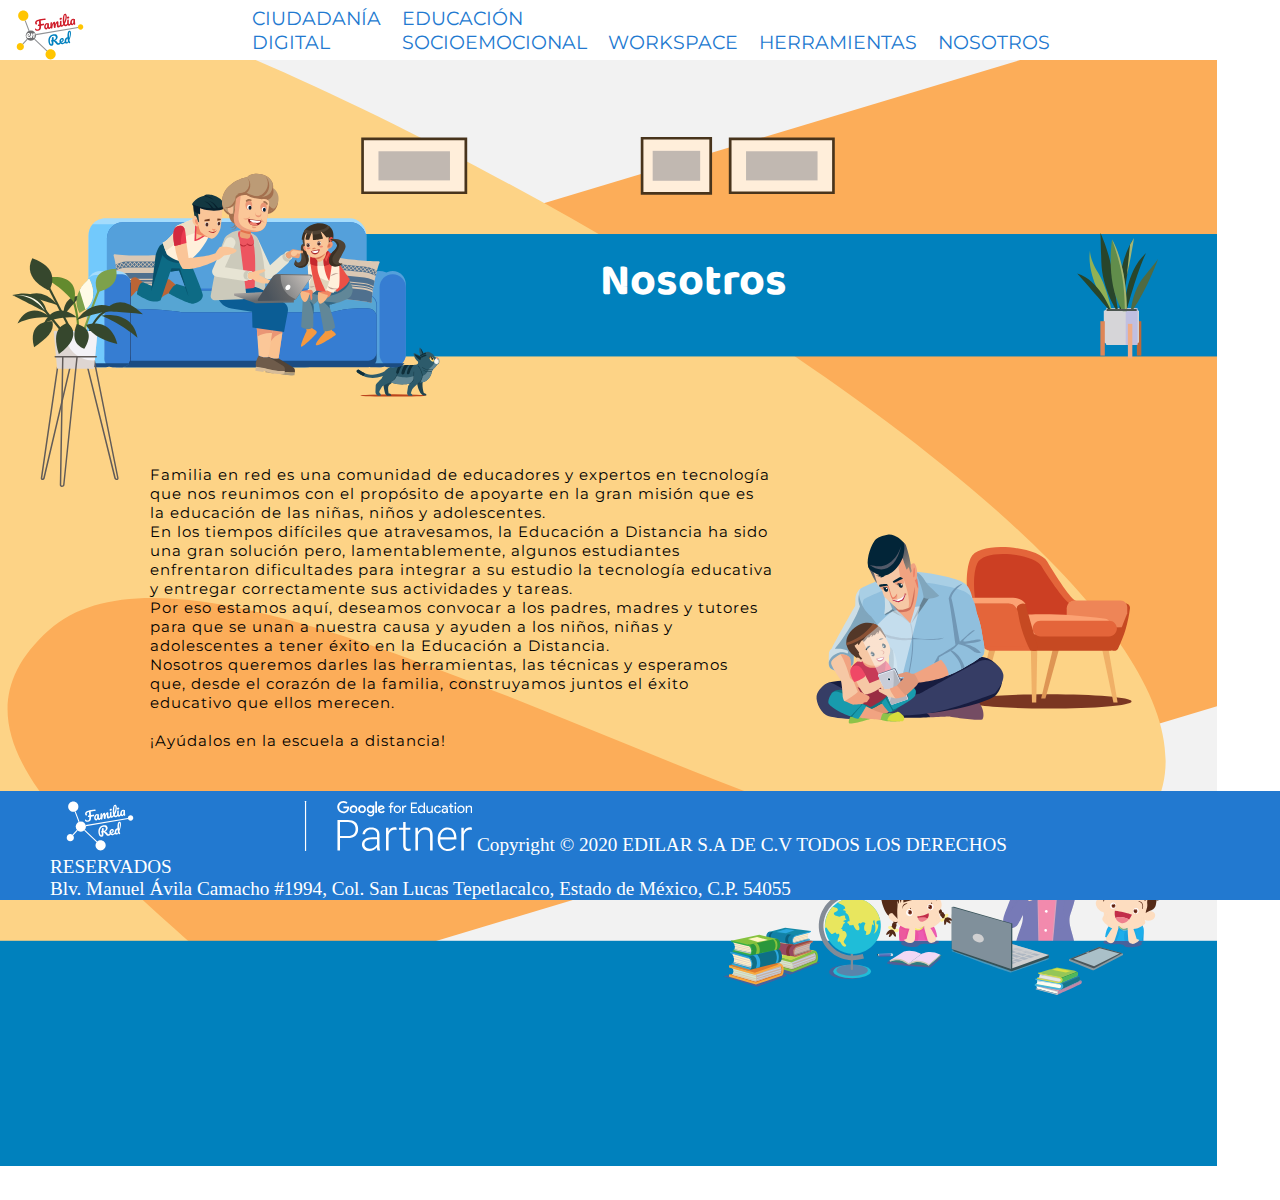
==== src/pages/AboutUs.html @ 0a8185c0 "first fase finish" ====
<!DOCTYPE html>
<html lang="en">
<head>
    <meta charset="UTF-8">
    <meta http-equiv="X-UA-Compatible" content="IE=edge">
    <meta name="viewport" content="width=device-width, initial-scale=1.0">
    <link rel="preconnect" href="https://fonts.gstatic.com">
   <link href="https://fonts.googleapis.com/css2?family=Montserrat&display=swap" rel="stylesheet">
    <link href="https://fonts.googleapis.com/css2?family=Baloo+2:wght@700&display=swap" rel="stylesheet">
    <link rel="stylesheet" href="../styles/index.css">
    <title>Familia en Red</title>
</head>
<body >
    <a class='image-about'></a>
    <header class="header">
        <div class="container logo-nav-container">
            <img class="logo" src="../styles/logo.svg" height="50px"/>
            <span class="menu-icon">Menú</span>
            <nav class="navigation">
                <ul class="show">
                <!-- <li><a href="ciudadania"> CIUDADANÍA <br/> DIGITAL</a></li>
                <li><a href="/educacion/" target="_blank">EDUCACIÓN <br/> SOCIOEMOCIONAL</a></li>
                <li><a href="/google/" target="_blank">GOOGLE <br/>WORKSPACE</a></li>
                <li><a href="/herramientas/" target="_blank">HERRAMIENTAS</a></li>
                <li><a href="/nosotros/" >NOSOTROS</a></li> -->
                <li>CIUDADANÍA <br/> DIGITAL</li>
                <li>EDUCACIÓN<br/> SOCIOEMOCIONAL</li>
                <li>WORKSPACE</li>
                <li>HERRAMIENTAS</li>
                <li>NOSOTROS</li>
            </ul>
            </nav>
        </div>
    </header>
    <main class="main">
        <h1 class="about-us">Nosotros</h1>
        <div class="presentation">
            <div class="we-are-family"><span >Familia en red es una comunidad de educadores y expertos en tecnología
                <br/> que nos reunimos con el propósito de apoyarte en la gran misión que es
                <br/>la educación de las niñas, niños y adolescentes.
                <br/>En los tiempos difíciles que atravesamos, la Educación a Distancia ha sido
                <br/>una gran solución pero, lamentablemente, algunos estudiantes
                <br/>enfrentaron dificultades para integrar a su estudio la tecnología educativa
                <br/>y entregar correctamente sus actividades y tareas.
                <br/>Por eso estamos aquí, deseamos convocar a los padres, madres y tutores
                <br/>para que se unan a nuestra causa y ayuden a los niños, niñas y
                <br/>adolescentes a tener éxito en la Educación a Distancia.
                <br/>Nosotros queremos darles las herramientas, las técnicas y esperamos
                <br/>que, desde el corazón de la familia, construyamos juntos el éxito
                <br/>educativo que ellos merecen.
                <br/>
                <br/>¡Ayúdalos en la escuela a distancia!
            </div>
        </div>
    </main>
    <footer class="footer">
        <div class="container">
            <img class="logo-white" src="../styles/logowhite.svg" height="50px" alt="Red Potencia">
            <img class="logo-white-google" src="../styles/google.svg" height="50px" alt="Red Potencia">
                Copyright © 2020 EDILAR S.A DE C.V TODOS LOS DERECHOS RESERVADOS
                    <br> Blv. Manuel Ávila Camacho #1994, Col. San Lucas Tepetlacalco, Estado de México, C.P. 54055
        </div>

    </footer>
    <script src="https://code.jquery.com/jquery-3.5.1.min.js"></script>
    <script src="src/pages/scripts.js"></script>   
</body>
</html>
---- src/styles/index.css ----
body{
    margin: 0px;
    height: 100%;
}
.image {
    position:absolute;
    width:1217px; 
    height:5900px;
    background-image:url('./fondo.svg');
    background-repeat: no-repeat;
    z-index:-1;
}
.image-about{
    position:absolute;
    width:1217px; 
    height:1200px;
    background-image:url('./aboutus.svg');
    background-repeat: no-repeat;
    z-index:-1;
}
.content {
    position:absolute; 
    width:100%; 
    top:100%; 
    height: 100px;
}
p{
    margin-bottom: 1.6em;
}
a{
    color:blue;
}
h1{
    font-family:'Baloo 2', cursive;
    color:white;
    font-size: 3.5vw;
}
.main{
    padding-top: 1rem;
} 
.container{
    width:85%;
    max-width: 1050px;
} 
.presentation{
    padding-top: 3rem;
}
.header {
    background: #fff;
    position: fixed;
    left: 0;
    top: 0;
    right: 0;
}
 .header a{
     color: rgb(29, 43, 204);
     text-decoration: none;
 }
.logo-nav-container{
    display: flex;
    justify-content: space-between;
    align-items: center;
    flex-wrap: wrap;
}
.logo{
    padding-left: 1rem;
    padding-top: 0.6rem;
    font-size: 2em;
}
.logo-white{
    padding-left: 1rem;
    padding-top: 0.6rem;
    font-size: 2em;
}
.logo-white-google{
    padding-left: -8rem;
    padding-top: 0.6rem;
    font-size: 1em;
}
.menu-icon{
    display: none;
}
.navigation{
    /* font-family: 'Baloo 2', cursive; */
    font-family: 'Montserrat', sans-serif;
    margin-left: 2rem;
    padding: 0;
    font-size: 1.5vw;
}
.navigation ul{
    margin: 0;
    padding: 0;
    list-style: none;
}
 .navigation ul li{
     display: inline-block;
 }
 .navigation ul li a{
     display: block;
     padding-left: 0.6rem;
     transition: all 0.4s linear;
 }
 .navigation ul li a:hover {
   background: rgb(33, 4, 96);
 } 
 .about-us{
    padding-top: 200px;
    padding-left: 600px;  
 }
 .we-are{
    font-family: 'Montserrat', sans-serif;
    letter-spacing:2px;
    font-size: 18px;
    padding-top: 100px;
    padding-left: 130px;   
 }

 .digital-citizen{
    padding-top: 400px;
    padding-left: 400px;
 }
 .citizen-video{
    padding-top: 150px;
    padding-left: 210px; 
 }
 .emotional-education{
    padding-top: 200px;
    padding-left: 400px;
 }
 .google-use{
    padding-top: 580px;
    padding-left: 20px;
 }
 .google-device{
    padding-top: 550px;
    padding-left: 420px; 
 }
 .settings-storage{
    padding-top: 600px;
    padding-left: 420px; 
 }
 .comunication-settings{
    padding-top: 550px;
    padding-left: 100px;
 }
 .collaboration-settings{
    padding-top: 690px;
    padding-left: 80px;
 }
 .we-are-family{
    font-family: 'Montserrat', sans-serif;
    letter-spacing:1px;
    font-size: 15px;
    padding-top: 70px;
    padding-left: 150px;   
 }
 .footer{
   background:#2279d0;
   position: fixed;
   padding-left: 50px;
   left: 0;
   bottom: 0;
   width:100%;
   font-size: 1.5vw; 
   color: white;
 }
 .show li{
     color:#2279d0;
     padding-left: 1rem;
 }
 .copyright{
    font-size: 15px;
    padding: 15px; 

 }
     
 @media only screen and (max-width: 767px){
    .menu-icon{
        display:block;
        cursor:pointer;
        padding: 0.5 1rem;
    }
   .navigation{
       width:100%;
   } 
    .navigation ul{
       display: none;
    }
    .navigation ul.show{
        display: block;
    }
   .navigation ul li{
        display: block;
    }
    .navigation ul li a{
        display: block;
        padding: 0.3rem;
        transition: all 0.4s linear;
    }
    .navigation ul li a:hover {
      background: rgb(82, 41, 120);
    }
    .footer{
        padding: 0.3rem;
    }
}
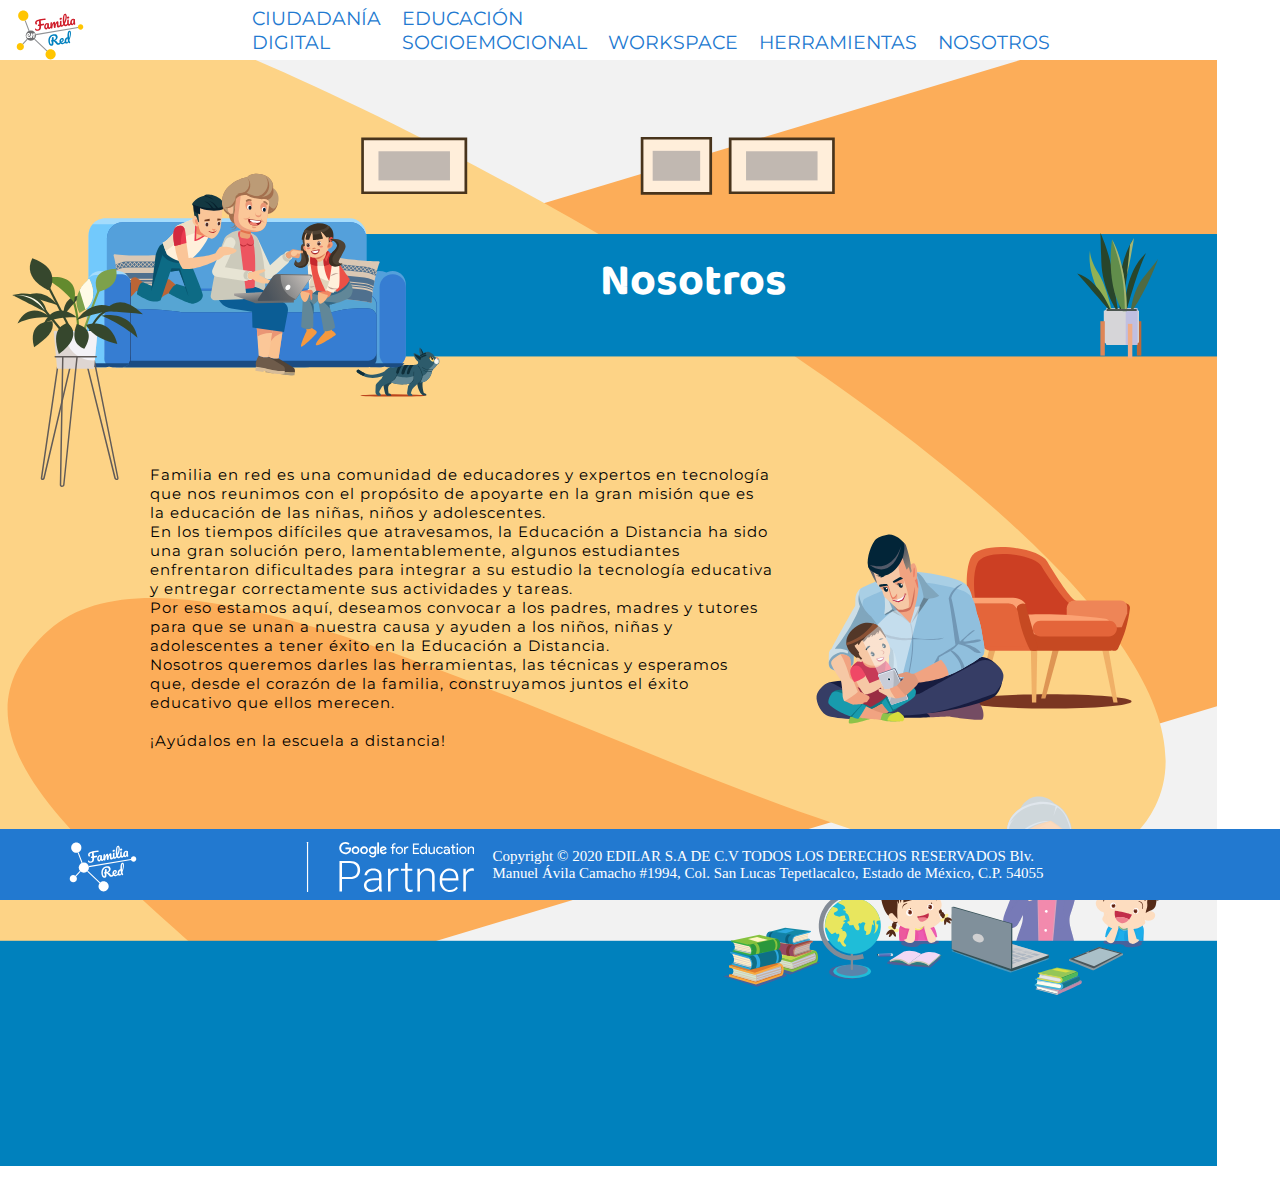
==== commit 36d24833: "prettier" ====
--- a/src/pages/AboutUs.html
+++ b/src/pages/AboutUs.html
@@ -1,68 +1,75 @@
 <!DOCTYPE html>
 <html lang="en">
+
 <head>
     <meta charset="UTF-8">
     <meta http-equiv="X-UA-Compatible" content="IE=edge">
     <meta name="viewport" content="width=device-width, initial-scale=1.0">
     <link rel="preconnect" href="https://fonts.gstatic.com">
-   <link href="https://fonts.googleapis.com/css2?family=Montserrat&display=swap" rel="stylesheet">
+    <link href="https://fonts.googleapis.com/css2?family=Montserrat&display=swap" rel="stylesheet">
     <link href="https://fonts.googleapis.com/css2?family=Baloo+2:wght@700&display=swap" rel="stylesheet">
     <link rel="stylesheet" href="../styles/index.css">
     <title>Familia en Red</title>
 </head>
-<body >
+
+<body>
     <a class='image-about'></a>
     <header class="header">
         <div class="container logo-nav-container">
-            <img class="logo" src="../styles/logo.svg" height="50px"/>
+            <img class="logo" src="../styles/logo.svg" height="50px" />
             <span class="menu-icon">Menú</span>
             <nav class="navigation">
                 <ul class="show">
-                <!-- <li><a href="ciudadania"> CIUDADANÍA <br/> DIGITAL</a></li>
+                    <!-- <li><a href="ciudadania"> CIUDADANÍA <br/> DIGITAL</a></li>
                 <li><a href="/educacion/" target="_blank">EDUCACIÓN <br/> SOCIOEMOCIONAL</a></li>
                 <li><a href="/google/" target="_blank">GOOGLE <br/>WORKSPACE</a></li>
                 <li><a href="/herramientas/" target="_blank">HERRAMIENTAS</a></li>
                 <li><a href="/nosotros/" >NOSOTROS</a></li> -->
-                <li>CIUDADANÍA <br/> DIGITAL</li>
-                <li>EDUCACIÓN<br/> SOCIOEMOCIONAL</li>
-                <li>WORKSPACE</li>
-                <li>HERRAMIENTAS</li>
-                <li>NOSOTROS</li>
-            </ul>
+                    <li>CIUDADANÍA <br /> DIGITAL</li>
+                    <li>EDUCACIÓN<br /> SOCIOEMOCIONAL</li>
+                    <li>WORKSPACE</li>
+                    <li>HERRAMIENTAS</li>
+                    <li>NOSOTROS</li>
+                </ul>
             </nav>
         </div>
     </header>
     <main class="main">
         <h1 class="about-us">Nosotros</h1>
         <div class="presentation">
-            <div class="we-are-family"><span >Familia en red es una comunidad de educadores y expertos en tecnología
-                <br/> que nos reunimos con el propósito de apoyarte en la gran misión que es
-                <br/>la educación de las niñas, niños y adolescentes.
-                <br/>En los tiempos difíciles que atravesamos, la Educación a Distancia ha sido
-                <br/>una gran solución pero, lamentablemente, algunos estudiantes
-                <br/>enfrentaron dificultades para integrar a su estudio la tecnología educativa
-                <br/>y entregar correctamente sus actividades y tareas.
-                <br/>Por eso estamos aquí, deseamos convocar a los padres, madres y tutores
-                <br/>para que se unan a nuestra causa y ayuden a los niños, niñas y
-                <br/>adolescentes a tener éxito en la Educación a Distancia.
-                <br/>Nosotros queremos darles las herramientas, las técnicas y esperamos
-                <br/>que, desde el corazón de la familia, construyamos juntos el éxito
-                <br/>educativo que ellos merecen.
-                <br/>
-                <br/>¡Ayúdalos en la escuela a distancia!
+            <div class="we-are-family"><span>Familia en red es una comunidad de educadores y expertos en tecnología
+                    <br /> que nos reunimos con el propósito de apoyarte en la gran misión que es
+                    <br />la educación de las niñas, niños y adolescentes.
+                    <br />En los tiempos difíciles que atravesamos, la Educación a Distancia ha sido
+                    <br />una gran solución pero, lamentablemente, algunos estudiantes
+                    <br />enfrentaron dificultades para integrar a su estudio la tecnología educativa
+                    <br />y entregar correctamente sus actividades y tareas.
+                    <br />Por eso estamos aquí, deseamos convocar a los padres, madres y tutores
+                    <br />para que se unan a nuestra causa y ayuden a los niños, niñas y
+                    <br />adolescentes a tener éxito en la Educación a Distancia.
+                    <br />Nosotros queremos darles las herramientas, las técnicas y esperamos
+                    <br />que, desde el corazón de la familia, construyamos juntos el éxito
+                    <br />educativo que ellos merecen.
+                    <br />
+                    <br />¡Ayúdalos en la escuela a distancia!
             </div>
         </div>
     </main>
     <footer class="footer">
         <div class="container">
-            <img class="logo-white" src="../styles/logowhite.svg" height="50px" alt="Red Potencia">
-            <img class="logo-white-google" src="../styles/google.svg" height="50px" alt="Red Potencia">
-                Copyright © 2020 EDILAR S.A DE C.V TODOS LOS DERECHOS RESERVADOS
-                    <br> Blv. Manuel Ávila Camacho #1994, Col. San Lucas Tepetlacalco, Estado de México, C.P. 54055
+            <table class="table">
+                <tr>
+                    <td><img class="logo-white" src="../styles/logowhite.svg" height="50px" alt="Red Potencia"></td>
+                    <td><img class="logo-white-google" src="../styles/google.svg" height="50px" alt="Red Potencia">
+                    </td>
+                    <td class="copyright"> Copyright © 2020 EDILAR S.A DE C.V TODOS LOS DERECHOS RESERVADOS
+                        Blv. Manuel Ávila Camacho #1994, Col. San Lucas Tepetlacalco, Estado de México, C.P. 54055</td>
+                </tr>
+            </table>
         </div>
-
     </footer>
     <script src="https://code.jquery.com/jquery-3.5.1.min.js"></script>
-    <script src="src/pages/scripts.js"></script>   
+    <script src="src/pages/scripts.js"></script>
 </body>
+
 </html>--- a/src/styles/index.css
+++ b/src/styles/index.css
@@ -1,206 +1,205 @@
-body{
-    margin: 0px;
-    height: 100%;
+body {
+  margin: 0px;
+  height: 100%;
 }
 .image {
-    position:absolute;
-    width:1217px; 
-    height:5900px;
-    background-image:url('./fondo.svg');
-    background-repeat: no-repeat;
-    z-index:-1;
-}
-.image-about{
-    position:absolute;
-    width:1217px; 
-    height:1200px;
-    background-image:url('./aboutus.svg');
-    background-repeat: no-repeat;
-    z-index:-1;
+  position: absolute;
+  width: 1217px;
+  height: 5900px;
+  background-image: url("./fondo.svg");
+  background-repeat: no-repeat;
+  z-index: -1;
+}
+.image-about {
+  position: absolute;
+  width: 1217px;
+  height: 1200px;
+  background-image: url("./aboutus.svg");
+  background-repeat: no-repeat;
+  z-index: -1;
 }
 .content {
-    position:absolute; 
-    width:100%; 
-    top:100%; 
-    height: 100px;
-}
-p{
-    margin-bottom: 1.6em;
-}
-a{
-    color:blue;
-}
-h1{
-    font-family:'Baloo 2', cursive;
-    color:white;
-    font-size: 3.5vw;
-}
-.main{
-    padding-top: 1rem;
-} 
-.container{
-    width:85%;
-    max-width: 1050px;
-} 
-.presentation{
-    padding-top: 3rem;
+  position: absolute;
+  width: 100%;
+  top: 100%;
+  height: 100px;
+}
+p {
+  margin-bottom: 1.6em;
+}
+a {
+  color: blue;
+}
+h1 {
+  font-family: "Baloo 2", cursive;
+  color: white;
+  font-size: 3.5vw;
+}
+.main {
+  padding-top: 1rem;
+}
+.container {
+  width: 85%;
+  max-width: 1050px;
+}
+.presentation {
+  padding-top: 3rem;
 }
 .header {
-    background: #fff;
-    position: fixed;
-    left: 0;
-    top: 0;
-    right: 0;
-}
- .header a{
-     color: rgb(29, 43, 204);
-     text-decoration: none;
- }
-.logo-nav-container{
-    display: flex;
-    justify-content: space-between;
-    align-items: center;
-    flex-wrap: wrap;
-}
-.logo{
-    padding-left: 1rem;
-    padding-top: 0.6rem;
-    font-size: 2em;
-}
-.logo-white{
-    padding-left: 1rem;
-    padding-top: 0.6rem;
-    font-size: 2em;
-}
-.logo-white-google{
-    padding-left: -8rem;
-    padding-top: 0.6rem;
-    font-size: 1em;
-}
-.menu-icon{
+  background: #fff;
+  position: fixed;
+  left: 0;
+  top: 0;
+  right: 0;
+}
+.header a {
+  color: rgb(29, 43, 204);
+  text-decoration: none;
+}
+.logo-nav-container {
+  display: flex;
+  justify-content: space-between;
+  align-items: center;
+  flex-wrap: wrap;
+}
+.logo {
+  padding-left: 1rem;
+  padding-top: 0.6rem;
+  font-size: 2em;
+}
+.logo-white {
+  padding-left: 1rem;
+  padding-top: 0.6rem;
+  font-size: 2em;
+}
+.logo-white-google {
+  padding-left: -8rem;
+  padding-top: 0.6rem;
+  font-size: 1em;
+}
+.menu-icon {
+  display: none;
+}
+.navigation {
+  /* font-family: 'Baloo 2', cursive; */
+  font-family: "Montserrat", sans-serif;
+  margin-left: 2rem;
+  padding: 0;
+  font-size: 1.5vw;
+}
+.navigation ul {
+  margin: 0;
+  padding: 0;
+  list-style: none;
+}
+.navigation ul li {
+  display: inline-block;
+}
+.navigation ul li a {
+  display: block;
+  padding-left: 0.6rem;
+  transition: all 0.4s linear;
+}
+.navigation ul li a:hover {
+  background: rgb(33, 4, 96);
+}
+.about-us {
+  padding-top: 200px;
+  padding-left: 600px;
+}
+.we-are {
+  font-family: "Montserrat", sans-serif;
+  letter-spacing: 2px;
+  font-size: 18px;
+  padding-top: 100px;
+  padding-left: 130px;
+}
+
+.digital-citizen {
+  padding-top: 400px;
+  padding-left: 400px;
+}
+.citizen-video {
+  padding-top: 150px;
+  padding-left: 210px;
+}
+.emotional-education {
+  padding-top: 200px;
+  padding-left: 400px;
+}
+.google-use {
+  padding-top: 580px;
+  padding-left: 20px;
+}
+.google-device {
+  padding-top: 550px;
+  padding-left: 420px;
+}
+.settings-storage {
+  padding-top: 600px;
+  padding-left: 420px;
+}
+.comunication-settings {
+  padding-top: 550px;
+  padding-left: 100px;
+}
+.collaboration-settings {
+  padding-top: 690px;
+  padding-left: 80px;
+}
+.we-are-family {
+  font-family: "Montserrat", sans-serif;
+  letter-spacing: 1px;
+  font-size: 15px;
+  padding-top: 70px;
+  padding-left: 150px;
+}
+.footer {
+  background: #2279d0;
+  position: fixed;
+  padding-left: 50px;
+  left: 0;
+  bottom: 0;
+  width: 100%;
+  font-size: 1.5vw;
+  color: white;
+}
+.show li {
+  color: #2279d0;
+  padding-left: 1rem;
+}
+.copyright {
+  font-size: 15px;
+  padding: 15px;
+}
+
+@media only screen and (max-width: 767px) {
+  .menu-icon {
+    display: block;
+    cursor: pointer;
+    padding: 0.5 1rem;
+  }
+  .navigation {
+    width: 100%;
+  }
+  .navigation ul {
     display: none;
-}
-.navigation{
-    /* font-family: 'Baloo 2', cursive; */
-    font-family: 'Montserrat', sans-serif;
-    margin-left: 2rem;
-    padding: 0;
-    font-size: 1.5vw;
-}
-.navigation ul{
-    margin: 0;
-    padding: 0;
-    list-style: none;
-}
- .navigation ul li{
-     display: inline-block;
- }
- .navigation ul li a{
-     display: block;
-     padding-left: 0.6rem;
-     transition: all 0.4s linear;
- }
- .navigation ul li a:hover {
-   background: rgb(33, 4, 96);
- } 
- .about-us{
-    padding-top: 200px;
-    padding-left: 600px;  
- }
- .we-are{
-    font-family: 'Montserrat', sans-serif;
-    letter-spacing:2px;
-    font-size: 18px;
-    padding-top: 100px;
-    padding-left: 130px;   
- }
-
- .digital-citizen{
-    padding-top: 400px;
-    padding-left: 400px;
- }
- .citizen-video{
-    padding-top: 150px;
-    padding-left: 210px; 
- }
- .emotional-education{
-    padding-top: 200px;
-    padding-left: 400px;
- }
- .google-use{
-    padding-top: 580px;
-    padding-left: 20px;
- }
- .google-device{
-    padding-top: 550px;
-    padding-left: 420px; 
- }
- .settings-storage{
-    padding-top: 600px;
-    padding-left: 420px; 
- }
- .comunication-settings{
-    padding-top: 550px;
-    padding-left: 100px;
- }
- .collaboration-settings{
-    padding-top: 690px;
-    padding-left: 80px;
- }
- .we-are-family{
-    font-family: 'Montserrat', sans-serif;
-    letter-spacing:1px;
-    font-size: 15px;
-    padding-top: 70px;
-    padding-left: 150px;   
- }
- .footer{
-   background:#2279d0;
-   position: fixed;
-   padding-left: 50px;
-   left: 0;
-   bottom: 0;
-   width:100%;
-   font-size: 1.5vw; 
-   color: white;
- }
- .show li{
-     color:#2279d0;
-     padding-left: 1rem;
- }
- .copyright{
-    font-size: 15px;
-    padding: 15px; 
-
- }
-     
- @media only screen and (max-width: 767px){
-    .menu-icon{
-        display:block;
-        cursor:pointer;
-        padding: 0.5 1rem;
-    }
-   .navigation{
-       width:100%;
-   } 
-    .navigation ul{
-       display: none;
-    }
-    .navigation ul.show{
-        display: block;
-    }
-   .navigation ul li{
-        display: block;
-    }
-    .navigation ul li a{
-        display: block;
-        padding: 0.3rem;
-        transition: all 0.4s linear;
-    }
-    .navigation ul li a:hover {
-      background: rgb(82, 41, 120);
-    }
-    .footer{
-        padding: 0.3rem;
-    }
-}
+  }
+  .navigation ul.show {
+    display: block;
+  }
+  .navigation ul li {
+    display: block;
+  }
+  .navigation ul li a {
+    display: block;
+    padding: 0.3rem;
+    transition: all 0.4s linear;
+  }
+  .navigation ul li a:hover {
+    background: rgb(82, 41, 120);
+  }
+  .footer {
+    padding: 0.3rem;
+  }
+}
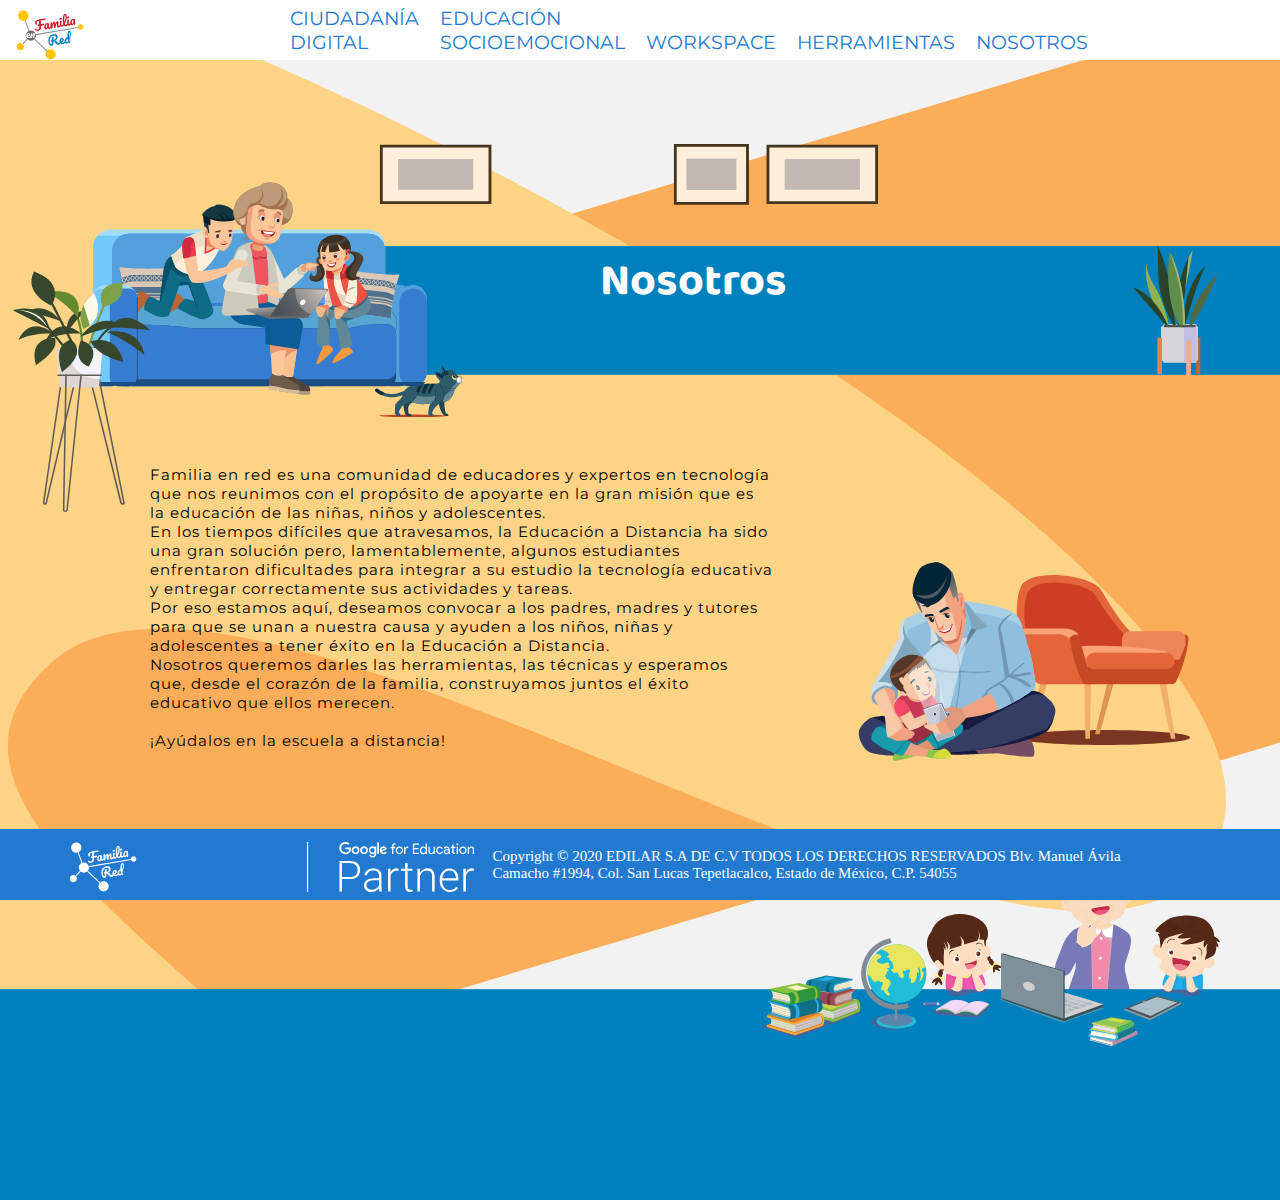
==== commit 3c322edf: "max width fixed" ====
--- a/src/pages/AboutUs.html
+++ b/src/pages/AboutUs.html
@@ -13,7 +13,7 @@
 </head>
 
 <body>
-    <a class='image-about'></a>
+    <a class="image-about"></a>
     <header class="header">
         <div class="container logo-nav-container">
             <img class="logo" src="../styles/logo.svg" height="50px" />
--- a/src/styles/index.css
+++ b/src/styles/index.css
@@ -1,21 +1,24 @@
 body {
-  margin: 0px;
+  margin: 0;
   height: 100%;
 }
-.image {
+.background-image {
   position: absolute;
-  width: 1217px;
+  /* width: 1217px; */
+  width: 100%;
   height: 5900px;
   background-image: url("./fondo.svg");
   background-repeat: no-repeat;
+  background-size: cover;
   z-index: -1;
 }
 .image-about {
   position: absolute;
-  width: 1217px;
+  width: 100%;
   height: 1200px;
   background-image: url("./aboutus.svg");
   background-repeat: no-repeat;
+  background-size: cover;
   z-index: -1;
 }
 .content {
@@ -40,7 +43,7 @@
 }
 .container {
   width: 85%;
-  max-width: 1050px;
+  /* max-width: 1050px; */
 }
 .presentation {
   padding-top: 3rem;
@@ -132,7 +135,7 @@
   padding-left: 20px;
 }
 .google-device {
-  padding-top: 550px;
+  padding-top: 600px;
   padding-left: 420px;
 }
 .settings-storage {
